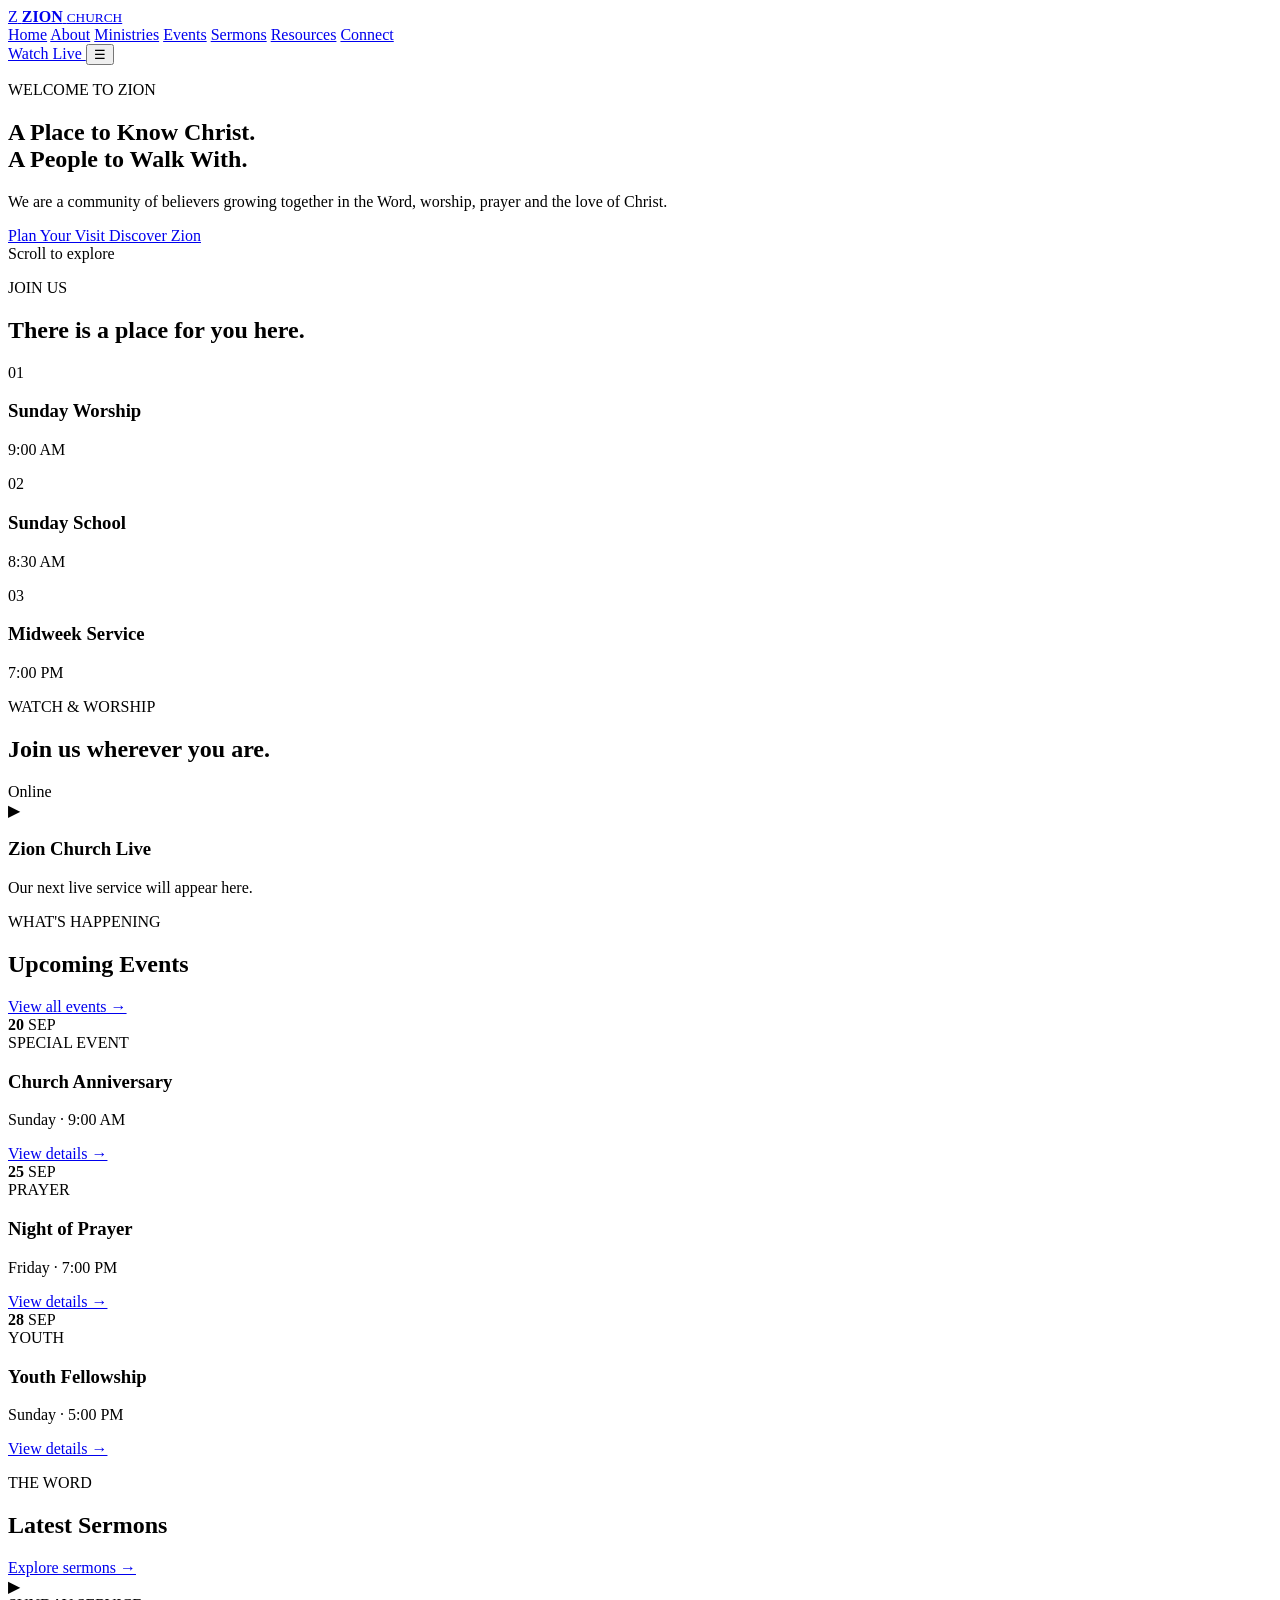
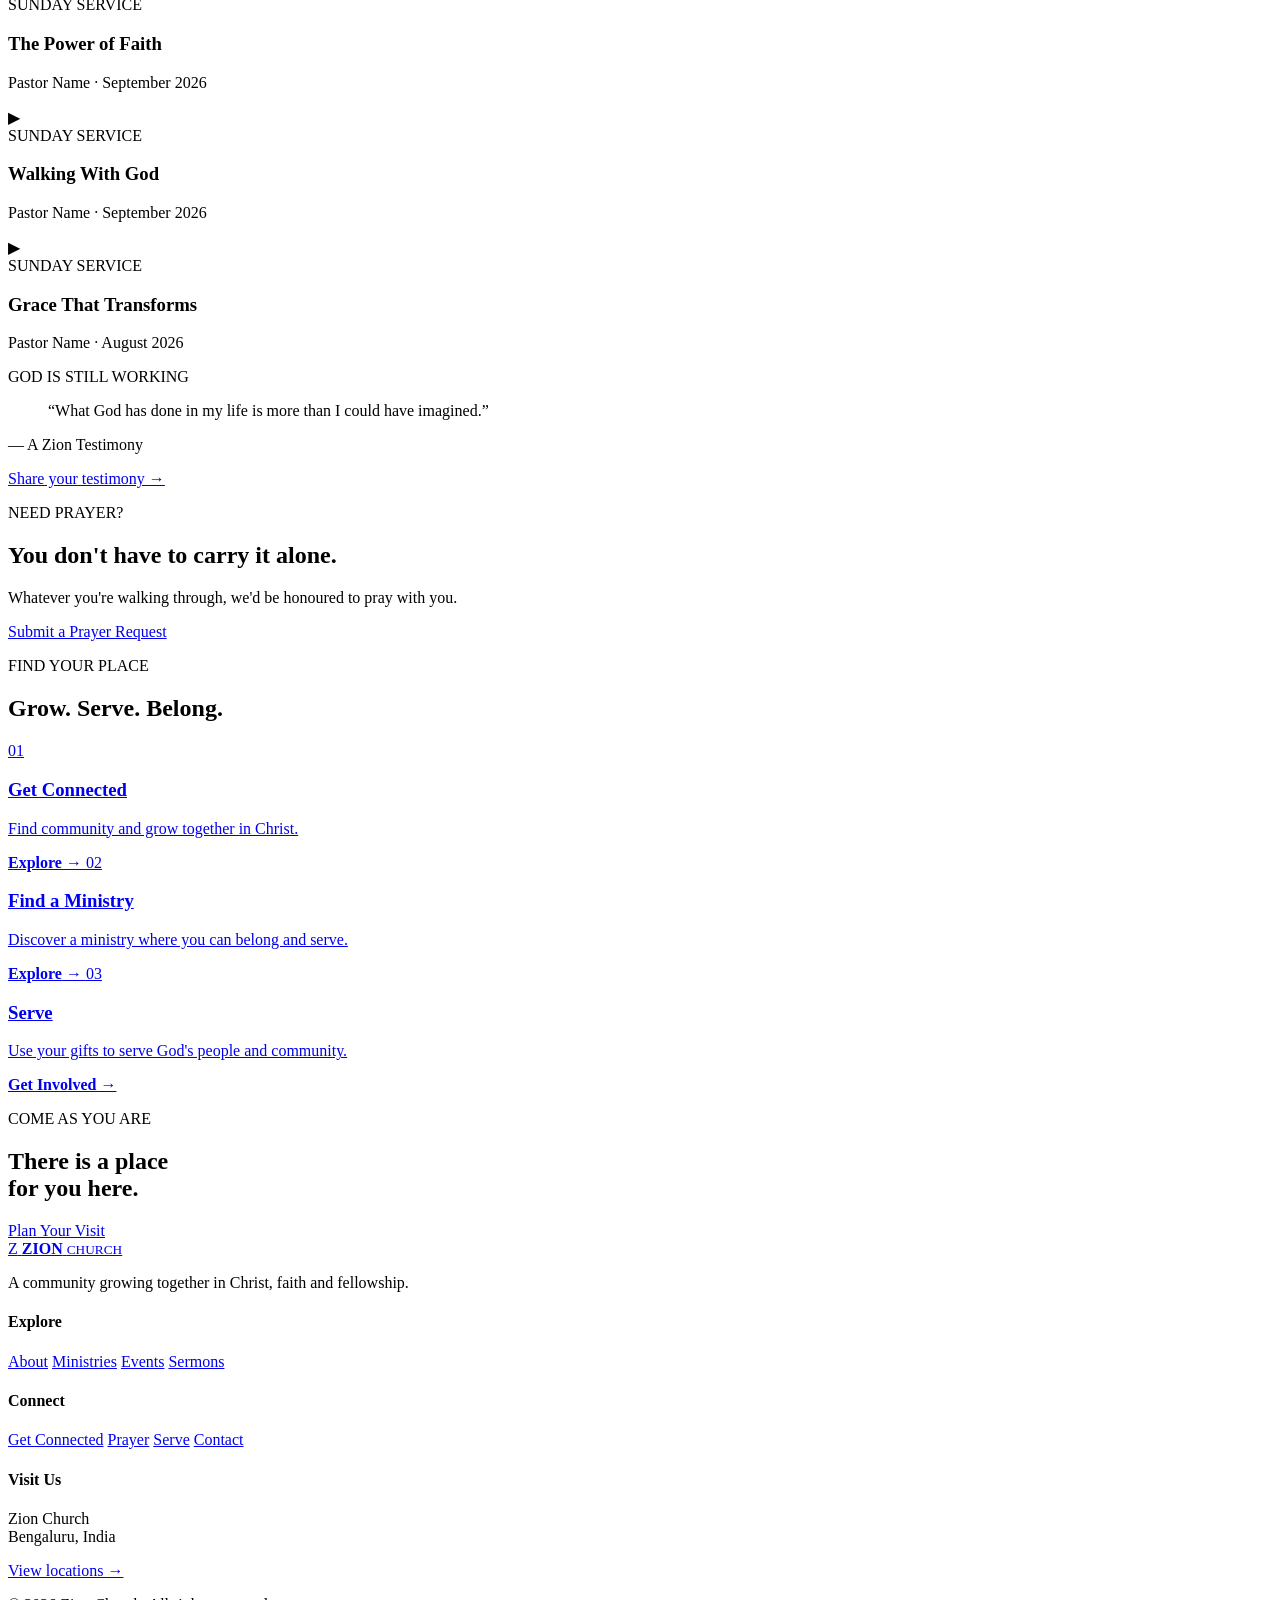
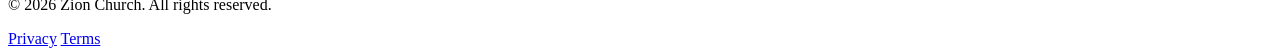
==== index.html @ 667b67aa "Create homepage structure" ====
<!DOCTYPE html>
<html lang="en">
<head>
    <meta charset="UTF-8">
    <meta name="viewport" content="width=device-width, initial-scale=1.0">

    <title>Zion Church | Welcome Home</title>

    <meta name="description" content="Welcome to Zion Church. A community growing together in Christ through worship, prayer, fellowship and the Word.">

    <link rel="stylesheet" href="css/style.css">
</head>

<body>

    <!-- ================================
         HEADER / NAVIGATION
    ================================= -->

    <header class="site-header">

        <div class="container nav-container">

            <a href="index.html" class="logo">
                <span class="logo-mark">Z</span>
                <span class="logo-text">
                    <strong>ZION</strong>
                    <small>CHURCH</small>
                </span>
            </a>

            <nav class="main-nav">

                <a href="index.html">Home</a>
                <a href="about.html">About</a>
                <a href="ministries.html">Ministries</a>
                <a href="events.html">Events</a>
                <a href="sermons.html">Sermons</a>
                <a href="resources.html">Resources</a>
                <a href="connect.html">Connect</a>

            </nav>

            <a href="#watch-live" class="nav-live-btn">
                Watch Live
            </a>

            <button class="menu-toggle" aria-label="Open navigation">
                ☰
            </button>

        </div>

    </header>


    <main>

        <!-- ================================
             HERO
        ================================= -->

        <section class="hero">

            <div class="hero-overlay"></div>

            <div class="container hero-content">

                <p class="eyebrow">
                    WELCOME TO ZION
                </p>

                <h1>
                    A Place to Know Christ.
                    <br>
                    A People to Walk With.
                </h1>

                <p class="hero-description">
                    We are a community of believers growing together
                    in the Word, worship, prayer and the love of Christ.
                </p>

                <div class="hero-buttons">

                    <a href="contact.html" class="btn btn-primary">
                        Plan Your Visit
                    </a>

                    <a href="about.html" class="btn btn-secondary">
                        Discover Zion
                    </a>

                </div>

            </div>

            <div class="hero-scroll">
                <span>Scroll to explore</span>
                <span class="scroll-line"></span>
            </div>

        </section>


        <!-- ================================
             SERVICE TIMES
        ================================= -->

        <section class="service-section">

            <div class="container">

                <div class="section-heading">

                    <p class="eyebrow">
                        JOIN US
                    </p>

                    <h2>
                        There is a place for you here.
                    </h2>

                </div>


                <div class="service-grid">

                    <div class="service-item">

                        <span class="service-number">01</span>

                        <div>
                            <h3>Sunday Worship</h3>
                            <p>9:00 AM</p>
                        </div>

                    </div>


                    <div class="service-item">

                        <span class="service-number">02</span>

                        <div>
                            <h3>Sunday School</h3>
                            <p>8:30 AM</p>
                        </div>

                    </div>


                    <div class="service-item">

                        <span class="service-number">03</span>

                        <div>
                            <h3>Midweek Service</h3>
                            <p>7:00 PM</p>
                        </div>

                    </div>

                </div>

            </div>

        </section>


        <!-- ================================
             LIVE SECTION
        ================================= -->

        <section class="live-section" id="watch-live">

            <div class="container">

                <div class="live-header">

                    <div>

                        <p class="eyebrow">
                            WATCH & WORSHIP
                        </p>

                        <h2>
                            Join us wherever you are.
                        </h2>

                    </div>

                    <div class="live-status">
                        <span class="live-dot"></span>
                        Online
                    </div>

                </div>


                <div class="video-placeholder">

                    <div class="video-content">

                        <span class="play-button">▶</span>

                        <h3>
                            Zion Church Live
                        </h3>

                        <p>
                            Our next live service will appear here.
                        </p>

                    </div>

                </div>

            </div>

        </section>


        <!-- ================================
             EVENTS
        ================================= -->

        <section class="events-section">

            <div class="container">

                <div class="section-top">

                    <div>

                        <p class="eyebrow">
                            WHAT'S HAPPENING
                        </p>

                        <h2>
                            Upcoming Events
                        </h2>

                    </div>

                    <a href="events.html" class="text-link">
                        View all events →
                    </a>

                </div>


                <div class="event-grid">

                    <article class="event-card">

                        <div class="event-date">
                            <strong>20</strong>
                            <span>SEP</span>
                        </div>

                        <div class="event-info">

                            <span class="event-category">
                                SPECIAL EVENT
                            </span>

                            <h3>
                                Church Anniversary
                            </h3>

                            <p>
                                Sunday · 9:00 AM
                            </p>

                            <a href="events.html">
                                View details →
                            </a>

                        </div>

                    </article>


                    <article class="event-card">

                        <div class="event-date">
                            <strong>25</strong>
                            <span>SEP</span>
                        </div>

                        <div class="event-info">

                            <span class="event-category">
                                PRAYER
                            </span>

                            <h3>
                                Night of Prayer
                            </h3>

                            <p>
                                Friday · 7:00 PM
                            </p>

                            <a href="events.html">
                                View details →
                            </a>

                        </div>

                    </article>


                    <article class="event-card">

                        <div class="event-date">
                            <strong>28</strong>
                            <span>SEP</span>
                        </div>

                        <div class="event-info">

                            <span class="event-category">
                                YOUTH
                            </span>

                            <h3>
                                Youth Fellowship
                            </h3>

                            <p>
                                Sunday · 5:00 PM
                            </p>

                            <a href="events.html">
                                View details →
                            </a>

                        </div>

                    </article>

                </div>

            </div>

        </section>


        <!-- ================================
             SERMONS
        ================================= -->

        <section class="sermons-section">

            <div class="container">

                <div class="section-top">

                    <div>

                        <p class="eyebrow">
                            THE WORD
                        </p>

                        <h2>
                            Latest Sermons
                        </h2>

                    </div>

                    <a href="sermons.html" class="text-link">
                        Explore sermons →
                    </a>

                </div>


                <div class="sermon-grid">

                    <article class="sermon-card">

                        <div class="sermon-thumbnail">

                            <span class="sermon-play">
                                ▶
                            </span>

                        </div>

                        <div class="sermon-info">

                            <span>
                                SUNDAY SERVICE
                            </span>

                            <h3>
                                The Power of Faith
                            </h3>

                            <p>
                                Pastor Name · September 2026
                            </p>

                        </div>

                    </article>


                    <article class="sermon-card">

                        <div class="sermon-thumbnail">

                            <span class="sermon-play">
                                ▶
                            </span>

                        </div>

                        <div class="sermon-info">

                            <span>
                                SUNDAY SERVICE
                            </span>

                            <h3>
                                Walking With God
                            </h3>

                            <p>
                                Pastor Name · September 2026
                            </p>

                        </div>

                    </article>


                    <article class="sermon-card">

                        <div class="sermon-thumbnail">

                            <span class="sermon-play">
                                ▶
                            </span>

                        </div>

                        <div class="sermon-info">

                            <span>
                                SUNDAY SERVICE
                            </span>

                            <h3>
                                Grace That Transforms
                            </h3>

                            <p>
                                Pastor Name · August 2026
                            </p>

                        </div>

                    </article>

                </div>

            </div>

        </section>


        <!-- ================================
             TESTIMONY
        ================================= -->

        <section class="testimony-section">

            <div class="container testimony-container">

                <p class="eyebrow">
                    GOD IS STILL WORKING
                </p>

                <blockquote>
                    “What God has done in my life
                    is more than I could have imagined.”
                </blockquote>

                <p class="testimony-author">
                    — A Zion Testimony
                </p>

                <a href="contact.html" class="text-link">
                    Share your testimony →
                </a>

            </div>

        </section>


        <!-- ================================
             PRAYER
        ================================= -->

        <section class="prayer-section">

            <div class="container prayer-container">

                <div>

                    <p class="eyebrow">
                        NEED PRAYER?
                    </p>

                    <h2>
                        You don't have to carry it alone.
                    </h2>

                </div>

                <div>

                    <p>
                        Whatever you're walking through,
                        we'd be honoured to pray with you.
                    </p>

                    <a href="connect.html" class="btn btn-primary">
                        Submit a Prayer Request
                    </a>

                </div>

            </div>

        </section>


        <!-- ================================
             CONNECT
        ================================= -->

        <section class="connect-section">

            <div class="container">

                <div class="section-heading">

                    <p class="eyebrow">
                        FIND YOUR PLACE
                    </p>

                    <h2>
                        Grow. Serve. Belong.
                    </h2>

                </div>


                <div class="connect-grid">

                    <a href="connect.html" class="connect-card">

                        <span>01</span>

                        <h3>
                            Get Connected
                        </h3>

                        <p>
                            Find community and grow
                            together in Christ.
                        </p>

                        <strong>
                            Explore →
                        </strong>

                    </a>


                    <a href="ministries.html" class="connect-card">

                        <span>02</span>

                        <h3>
                            Find a Ministry
                        </h3>

                        <p>
                            Discover a ministry where
                            you can belong and serve.
                        </p>

                        <strong>
                            Explore →
                        </strong>

                    </a>


                    <a href="connect.html" class="connect-card">

                        <span>03</span>

                        <h3>
                            Serve
                        </h3>

                        <p>
                            Use your gifts to serve
                            God's people and community.
                        </p>

                        <strong>
                            Get Involved →
                        </strong>

                    </a>

                </div>

            </div>

        </section>


        <!-- ================================
             FINAL CTA
        ================================= -->

        <section class="final-cta">

            <div class="container">

                <p class="eyebrow">
                    COME AS YOU ARE
                </p>

                <h2>
                    There is a place
                    <br>
                    for you here.
                </h2>

                <a href="contact.html" class="btn btn-light">
                    Plan Your Visit
                </a>

            </div>

        </section>

    </main>


    <!-- ================================
         FOOTER
    ================================= -->

    <footer class="site-footer">

        <div class="container footer-grid">

            <div class="footer-brand">

                <a href="index.html" class="logo footer-logo">

                    <span class="logo-mark">Z</span>

                    <span class="logo-text">
                        <strong>ZION</strong>
                        <small>CHURCH</small>
                    </span>

                </a>

                <p>
                    A community growing together
                    in Christ, faith and fellowship.
                </p>

            </div>


            <div class="footer-column">

                <h4>Explore</h4>

                <a href="about.html">About</a>
                <a href="ministries.html">Ministries</a>
                <a href="events.html">Events</a>
                <a href="sermons.html">Sermons</a>

            </div>


            <div class="footer-column">

                <h4>Connect</h4>

                <a href="connect.html">Get Connected</a>
                <a href="connect.html">Prayer</a>
                <a href="connect.html">Serve</a>
                <a href="contact.html">Contact</a>

            </div>


            <div class="footer-column">

                <h4>Visit Us</h4>

                <p>
                    Zion Church
                    <br>
                    Bengaluru, India
                </p>

                <a href="contact.html">
                    View locations →
                </a>

            </div>

        </div>


        <div class="container footer-bottom">

            <p>
                © 2026 Zion Church. All rights reserved.
            </p>

            <div>

                <a href="#">Privacy</a>
                <a href="#">Terms</a>

            </div>

        </div>

    </footer>


    <script src="js/script.js"></script>

</body>
</html>
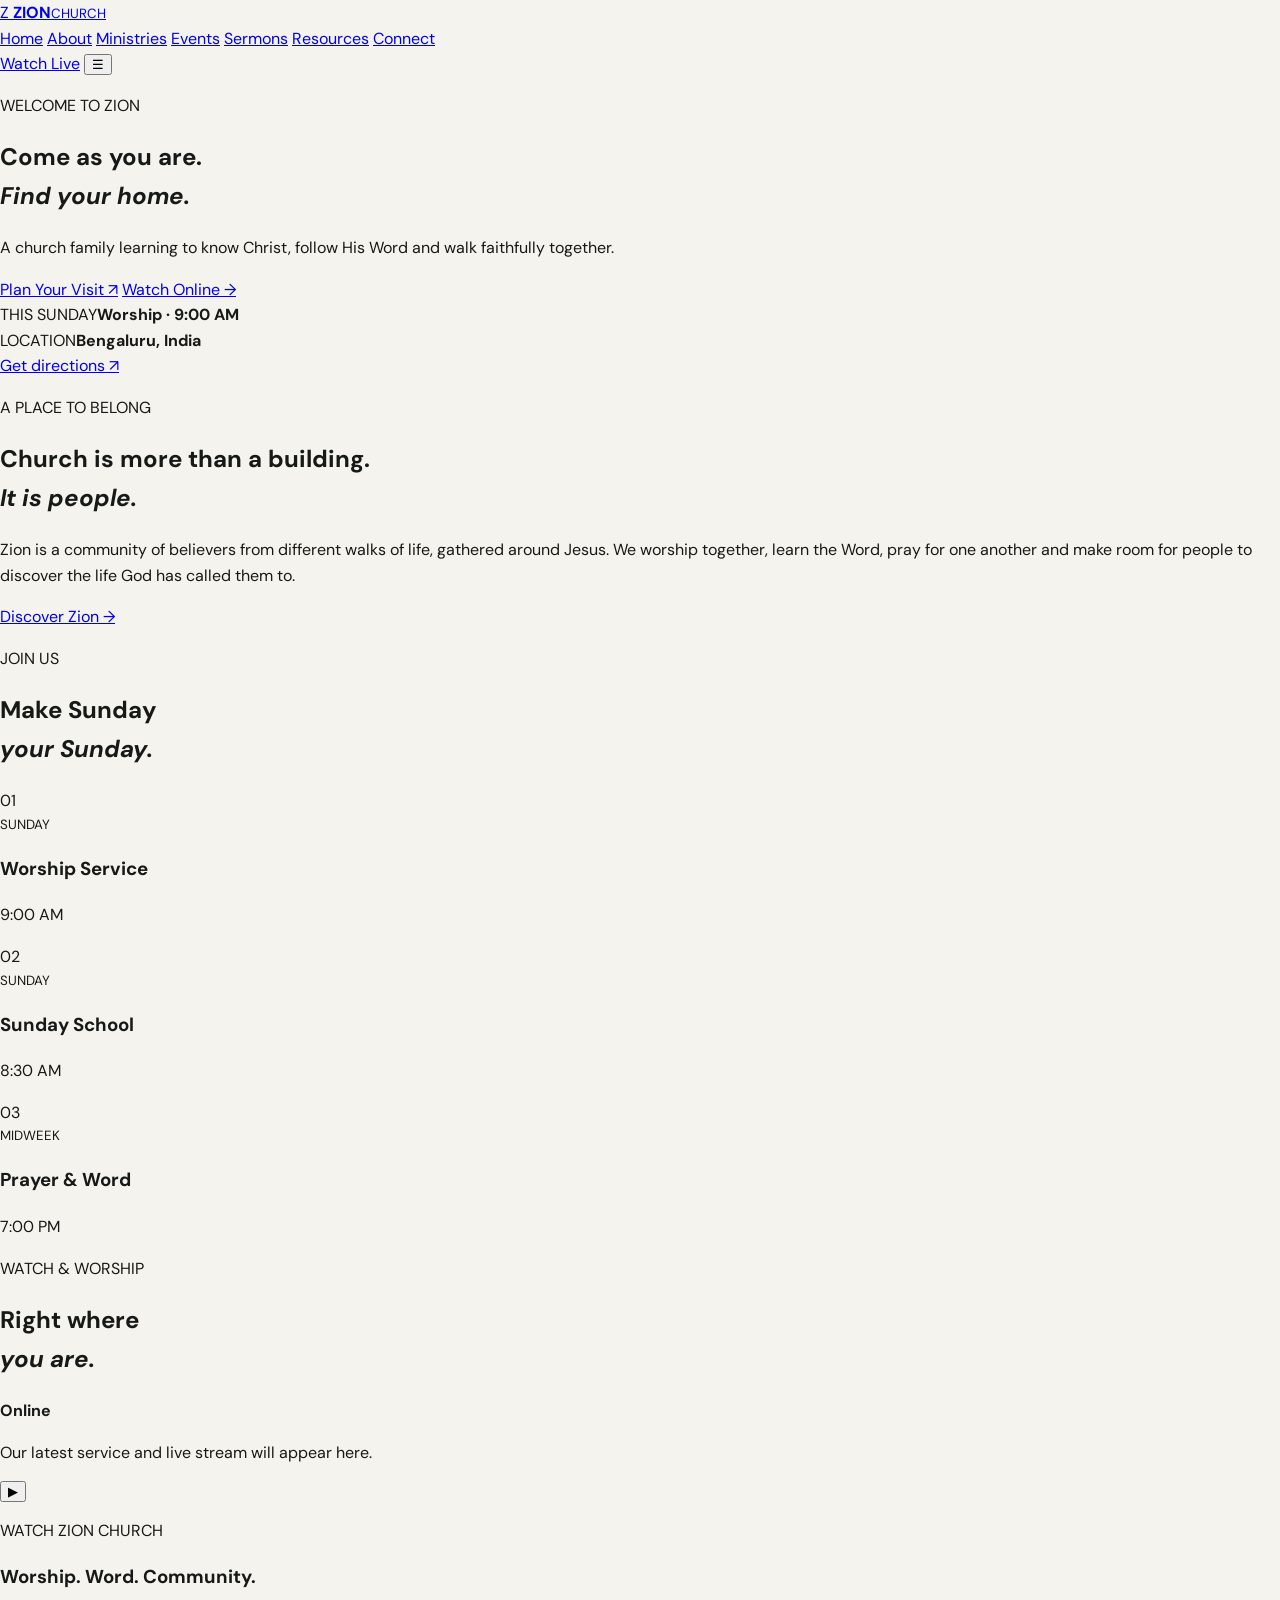
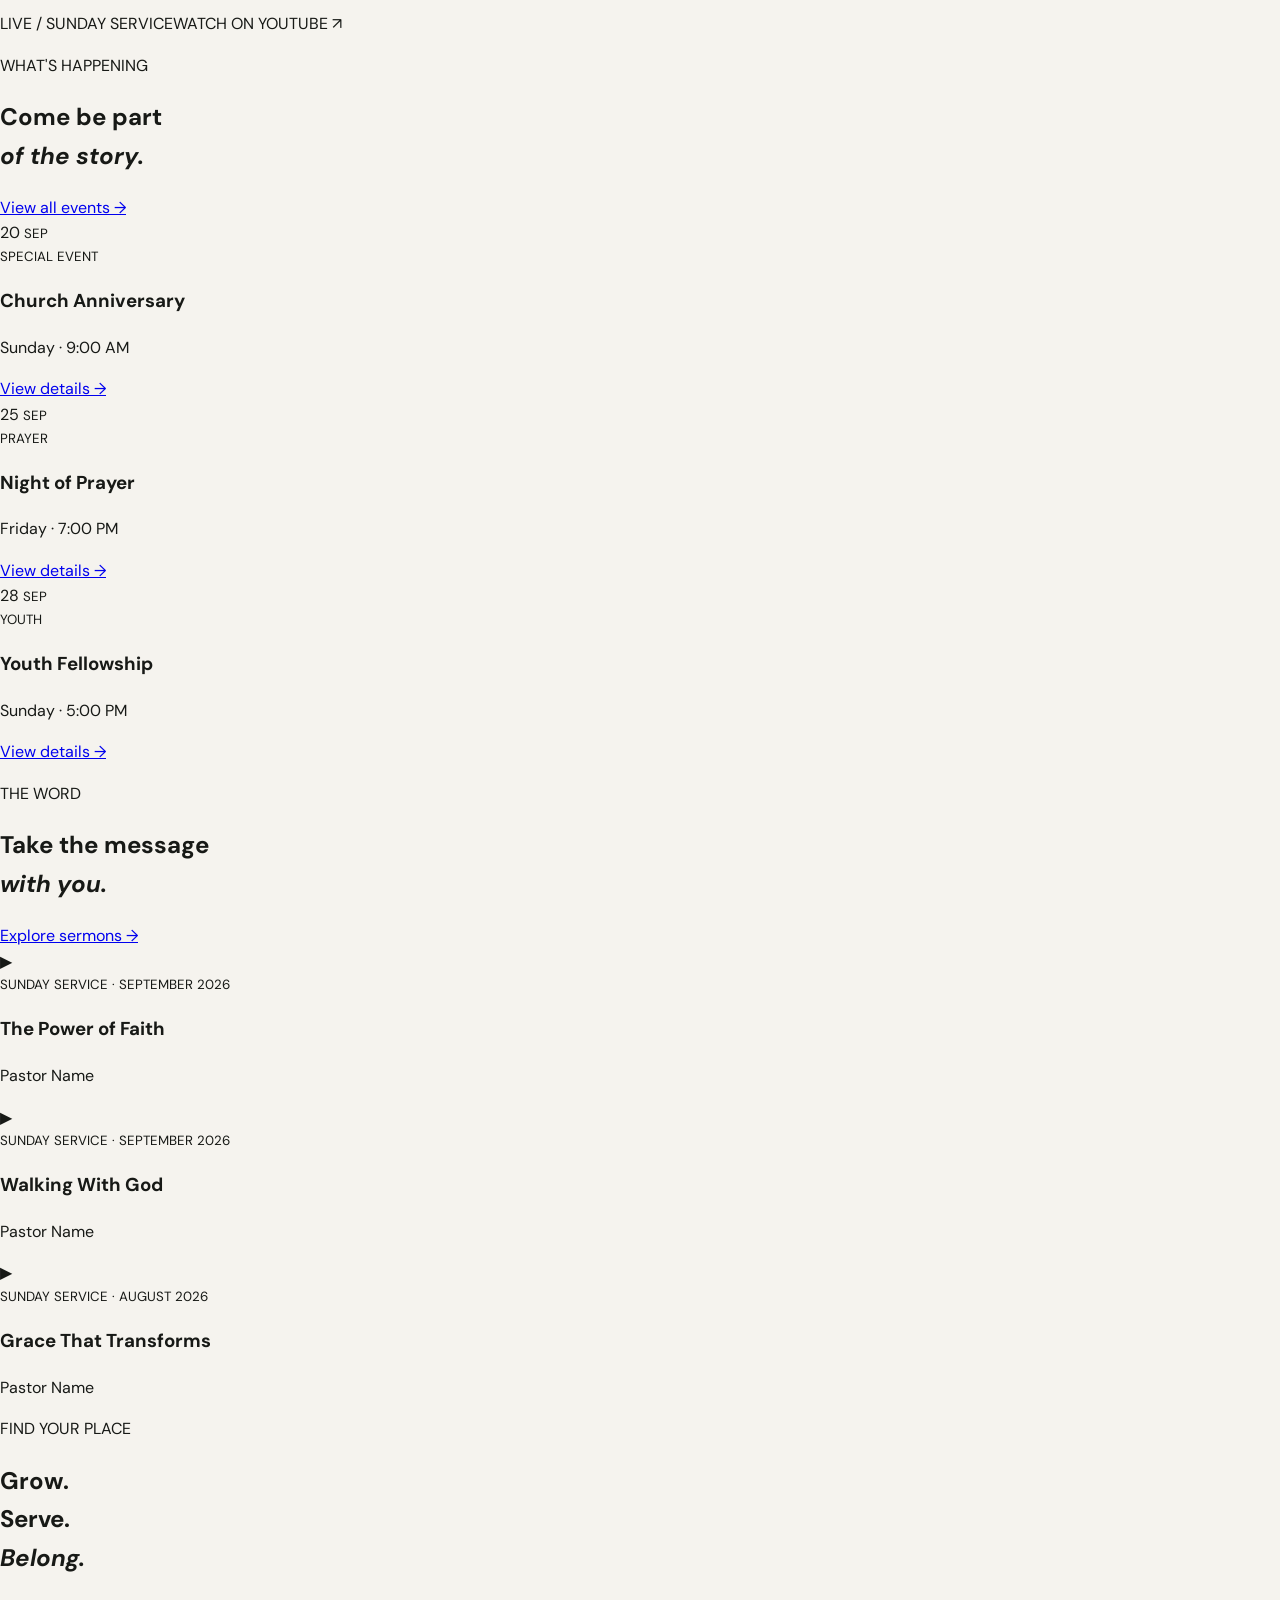
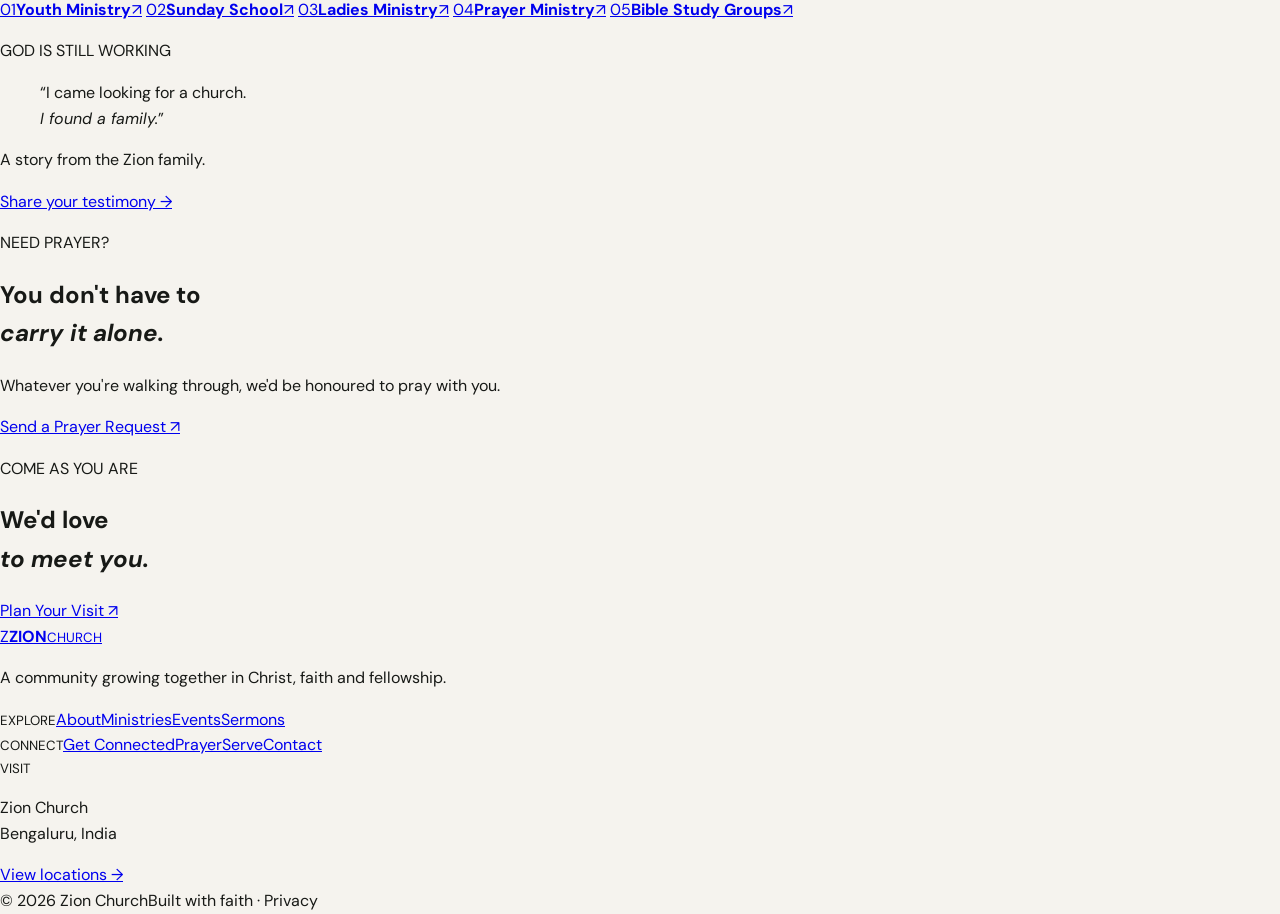
==== commit 22e53592: "Update index.html" ====
--- a/index.html
+++ b/index.html
@@ -1,754 +1,184 @@
-<!DOCTYPE html>
+ 
 <html lang="en">
 <head>
-    <meta charset="UTF-8">
-    <meta name="viewport" content="width=device-width, initial-scale=1.0">
-
-    <title>Zion Church | Welcome Home</title>
-
-    <meta name="description" content="Welcome to Zion Church. A community growing together in Christ through worship, prayer, fellowship and the Word.">
-
-    <link rel="stylesheet" href="css/style.css">
+  <meta charset="UTF-8">
+  <meta name="viewport" content="width=device-width, initial-scale=1.0">
+  <title>Zion Church | Welcome Home</title>
+  <meta name="description" content="Zion Church — a community growing in Christ through worship, the Word, prayer and fellowship.">
+  <link rel="preconnect" href="https://fonts.googleapis.com">
+  <link rel="preconnect" href="https://fonts.gstatic.com" crossorigin>
+  <link href="https://fonts.googleapis.com/css2?family=DM+Sans:wght@400;500;600;700&family=Manrope:wght@400;500;600;700;800&display=swap" rel="stylesheet">
+  <link rel="stylesheet" href="css/style.css">
 </head>
 
 <body>
+<header class="site-header">
+  <div class="nav-wrap">
+    <a class="brand" href="index.html">
+      <span class="brand-mark">Z</span>
+      <span><strong>ZION</strong><small>CHURCH</small></span>
+    </a>
 
-    <!-- ================================
-         HEADER / NAVIGATION
-    ================================= -->
+    <nav class="main-nav" id="mainNav">
+      <a class="active" href="index.html">Home</a>
+      <a href="about.html">About</a>
+      <a href="ministries.html">Ministries</a>
+      <a href="events.html">Events</a>
+      <a href="sermons.html">Sermons</a>
+      <a href="resources.html">Resources</a>
+      <a href="connect.html">Connect</a>
+    </nav>
 
-    <header class="site-header">
+    <a class="live-btn" href="#watch-live"><span></span> Watch Live</a>
+    <button class="menu-toggle" id="menuToggle" aria-label="Open menu">☰</button>
+  </div>
+</header>
 
-        <div class="container nav-container">
+<main>
+  <section class="hero">
+    <div class="hero-image"></div>
+    <div class="hero-shade"></div>
+    <div class="hero-inner">
+      <div class="hero-copy">
+        <p class="kicker">WELCOME TO ZION</p>
+        <h1>Come as you are.<br><em>Find your home.</em></h1>
+        <p class="hero-text">A church family learning to know Christ, follow His Word and walk faithfully together.</p>
+        <div class="hero-actions">
+          <a class="btn btn-light" href="contact.html">Plan Your Visit <span>↗</span></a>
+          <a class="text-btn light" href="#watch-live">Watch Online <span>→</span></a>
+        </div>
+      </div>
+      <div class="hero-bottom">
+        <div><span>THIS SUNDAY</span><strong>Worship · 9:00 AM</strong></div>
+        <div><span>LOCATION</span><strong>Bengaluru, India</strong></div>
+        <a href="contact.html">Get directions <span>↗</span></a>
+      </div>
+    </div>
+  </section>
 
-            <a href="index.html" class="logo">
-                <span class="logo-mark">Z</span>
-                <span class="logo-text">
-                    <strong>ZION</strong>
-                    <small>CHURCH</small>
-                </span>
-            </a>
+  <section class="welcome section">
+    <div class="section-grid">
+      <div>
+        <p class="kicker dark">A PLACE TO BELONG</p>
+        <h2>Church is more than a building.<br><em>It is people.</em></h2>
+      </div>
+      <div class="welcome-copy">
+        <p>Zion is a community of believers from different walks of life, gathered around Jesus. We worship together, learn the Word, pray for one another and make room for people to discover the life God has called them to.</p>
+        <a class="text-btn dark" href="about.html">Discover Zion <span>→</span></a>
+      </div>
+    </div>
+  </section>
 
-            <nav class="main-nav">
+  <section class="service-strip">
+    <div class="section-grid service-grid">
+      <div>
+        <p class="kicker dark">JOIN US</p>
+        <h2>Make Sunday<br><em>your Sunday.</em></h2>
+      </div>
+      <div class="service-list">
+        <article><span>01</span><div><small>SUNDAY</small><h3>Worship Service</h3><p>9:00 AM</p></div></article>
+        <article><span>02</span><div><small>SUNDAY</small><h3>Sunday School</h3><p>8:30 AM</p></div></article>
+        <article><span>03</span><div><small>MIDWEEK</small><h3>Prayer & Word</h3><p>7:00 PM</p></div></article>
+      </div>
+    </div>
+  </section>
 
-                <a href="index.html">Home</a>
-                <a href="about.html">About</a>
-                <a href="ministries.html">Ministries</a>
-                <a href="events.html">Events</a>
-                <a href="sermons.html">Sermons</a>
-                <a href="resources.html">Resources</a>
-                <a href="connect.html">Connect</a>
+  <section class="watch section" id="watch-live">
+    <div class="watch-head">
+      <div><p class="kicker dark">WATCH & WORSHIP</p><h2>Right where<br><em>you are.</em></h2></div>
+      <div class="watch-note"><span class="live-pulse"></span><strong>Online</strong><p>Our latest service and live stream will appear here.</p></div>
+    </div>
+    <div class="video-card">
+      <div class="video-bg"></div>
+      <div class="video-overlay"></div>
+      <div class="video-center">
+        <button class="play" aria-label="Play video">▶</button>
+        <p>WATCH ZION CHURCH</p>
+        <h3>Worship. Word. Community.</h3>
+      </div>
+      <div class="video-meta"><span>LIVE / SUNDAY SERVICE</span><span>WATCH ON YOUTUBE ↗</span></div>
+    </div>
+  </section>
 
-            </nav>
+  <section class="events section">
+    <div class="section-top">
+      <div><p class="kicker dark">WHAT'S HAPPENING</p><h2>Come be part<br><em>of the story.</em></h2></div>
+      <a class="text-btn dark" href="events.html">View all events <span>→</span></a>
+    </div>
+    <div class="event-cards">
+      <article class="event-card featured">
+        <div class="event-image event-one"></div>
+        <div class="event-body"><span class="date">20 <small>SEP</small></span><div><small>SPECIAL EVENT</small><h3>Church Anniversary</h3><p>Sunday · 9:00 AM</p><a href="events.html">View details →</a></div></div>
+      </article>
+      <article class="event-card">
+        <div class="event-image event-two"></div>
+        <div class="event-body"><span class="date">25 <small>SEP</small></span><div><small>PRAYER</small><h3>Night of Prayer</h3><p>Friday · 7:00 PM</p><a href="events.html">View details →</a></div></div>
+      </article>
+      <article class="event-card">
+        <div class="event-image event-three"></div>
+        <div class="event-body"><span class="date">28 <small>SEP</small></span><div><small>YOUTH</small><h3>Youth Fellowship</h3><p>Sunday · 5:00 PM</p><a href="events.html">View details →</a></div></div>
+      </article>
+    </div>
+  </section>
 
-            <a href="#watch-live" class="nav-live-btn">
-                Watch Live
-            </a>
+  <section class="sermons section">
+    <div class="section-top">
+      <div><p class="kicker dark">THE WORD</p><h2>Take the message<br><em>with you.</em></h2></div>
+      <a class="text-btn dark" href="sermons.html">Explore sermons <span>→</span></a>
+    </div>
+    <div class="sermon-grid">
+      <article class="sermon-card large"><div class="sermon-thumb thumb-one"><span class="play small">▶</span></div><div><small>SUNDAY SERVICE · SEPTEMBER 2026</small><h3>The Power of Faith</h3><p>Pastor Name</p></div></article>
+      <article class="sermon-card"><div class="sermon-thumb thumb-two"><span class="play small">▶</span></div><div><small>SUNDAY SERVICE · SEPTEMBER 2026</small><h3>Walking With God</h3><p>Pastor Name</p></div></article>
+      <article class="sermon-card"><div class="sermon-thumb thumb-three"><span class="play small">▶</span></div><div><small>SUNDAY SERVICE · AUGUST 2026</small><h3>Grace That Transforms</h3><p>Pastor Name</p></div></article>
+    </div>
+  </section>
 
-            <button class="menu-toggle" aria-label="Open navigation">
-                ☰
-            </button>
+  <section class="ministries">
+    <div class="section-grid ministry-grid">
+      <div><p class="kicker">FIND YOUR PLACE</p><h2>Grow.<br>Serve.<br><em>Belong.</em></h2></div>
+      <div class="ministry-list">
+        <a href="ministries.html"><span>01</span><strong>Youth Ministry</strong><i>↗</i></a>
+        <a href="ministries.html"><span>02</span><strong>Sunday School</strong><i>↗</i></a>
+        <a href="ministries.html"><span>03</span><strong>Ladies Ministry</strong><i>↗</i></a>
+        <a href="ministries.html"><span>04</span><strong>Prayer Ministry</strong><i>↗</i></a>
+        <a href="ministries.html"><span>05</span><strong>Bible Study Groups</strong><i>↗</i></a>
+      </div>
+    </div>
+  </section>
 
-        </div>
+  <section class="testimony section">
+    <p class="kicker dark">GOD IS STILL WORKING</p>
+    <blockquote>“I came looking for a church.<br><em>I found a family.</em>”</blockquote>
+    <div class="testimony-bottom"><p>A story from the Zion family.</p><a class="text-btn dark" href="contact.html">Share your testimony <span>→</span></a></div>
+  </section>
 
-    </header>
+  <section class="prayer">
+    <div class="prayer-inner">
+      <div><p class="kicker">NEED PRAYER?</p><h2>You don't have to<br><em>carry it alone.</em></h2></div>
+      <div><p>Whatever you're walking through, we'd be honoured to pray with you.</p><a class="btn btn-light" href="connect.html">Send a Prayer Request <span>↗</span></a></div>
+    </div>
+  </section>
 
+  <section class="final-cta">
+    <div><p class="kicker">COME AS YOU ARE</p><h2>We'd love<br><em>to meet you.</em></h2><a class="btn btn-light" href="contact.html">Plan Your Visit <span>↗</span></a></div>
+  </section>
+</main>
 
-    <main>
+<footer class="footer">
+  <div class="footer-top">
+    <div><a class="brand footer-brand" href="index.html"><span class="brand-mark">Z</span><span><strong>ZION</strong><small>CHURCH</small></span></a><p>A community growing together in Christ, faith and fellowship.</p></div>
+    <div><small>EXPLORE</small><a href="about.html">About</a><a href="ministries.html">Ministries</a><a href="events.html">Events</a><a href="sermons.html">Sermons</a></div>
+    <div><small>CONNECT</small><a href="connect.html">Get Connected</a><a href="connect.html">Prayer</a><a href="connect.html">Serve</a><a href="contact.html">Contact</a></div>
+    <div><small>VISIT</small><p>Zion Church<br>Bengaluru, India</p><a href="contact.html">View locations →</a></div>
+  </div>
+  <div class="footer-bottom"><span>© 2026 Zion Church</span><span>Built with faith · Privacy</span></div>
+</footer>
 
-        <!-- ================================
-             HERO
-        ================================= -->
-
-        <section class="hero">
-
-            <div class="hero-overlay"></div>
-
-            <div class="container hero-content">
-
-                <p class="eyebrow">
-                    WELCOME TO ZION
-                </p>
-
-                <h1>
-                    A Place to Know Christ.
-                    <br>
-                    A People to Walk With.
-                </h1>
-
-                <p class="hero-description">
-                    We are a community of believers growing together
-                    in the Word, worship, prayer and the love of Christ.
-                </p>
-
-                <div class="hero-buttons">
-
-                    <a href="contact.html" class="btn btn-primary">
-                        Plan Your Visit
-                    </a>
-
-                    <a href="about.html" class="btn btn-secondary">
-                        Discover Zion
-                    </a>
-
-                </div>
-
-            </div>
-
-            <div class="hero-scroll">
-                <span>Scroll to explore</span>
-                <span class="scroll-line"></span>
-            </div>
-
-        </section>
-
-
-        <!-- ================================
-             SERVICE TIMES
-        ================================= -->
-
-        <section class="service-section">
-
-            <div class="container">
-
-                <div class="section-heading">
-
-                    <p class="eyebrow">
-                        JOIN US
-                    </p>
-
-                    <h2>
-                        There is a place for you here.
-                    </h2>
-
-                </div>
-
-
-                <div class="service-grid">
-
-                    <div class="service-item">
-
-                        <span class="service-number">01</span>
-
-                        <div>
-                            <h3>Sunday Worship</h3>
-                            <p>9:00 AM</p>
-                        </div>
-
-                    </div>
-
-
-                    <div class="service-item">
-
-                        <span class="service-number">02</span>
-
-                        <div>
-                            <h3>Sunday School</h3>
-                            <p>8:30 AM</p>
-                        </div>
-
-                    </div>
-
-
-                    <div class="service-item">
-
-                        <span class="service-number">03</span>
-
-                        <div>
-                            <h3>Midweek Service</h3>
-                            <p>7:00 PM</p>
-                        </div>
-
-                    </div>
-
-                </div>
-
-            </div>
-
-        </section>
-
-
-        <!-- ================================
-             LIVE SECTION
-        ================================= -->
-
-        <section class="live-section" id="watch-live">
-
-            <div class="container">
-
-                <div class="live-header">
-
-                    <div>
-
-                        <p class="eyebrow">
-                            WATCH & WORSHIP
-                        </p>
-
-                        <h2>
-                            Join us wherever you are.
-                        </h2>
-
-                    </div>
-
-                    <div class="live-status">
-                        <span class="live-dot"></span>
-                        Online
-                    </div>
-
-                </div>
-
-
-                <div class="video-placeholder">
-
-                    <div class="video-content">
-
-                        <span class="play-button">▶</span>
-
-                        <h3>
-                            Zion Church Live
-                        </h3>
-
-                        <p>
-                            Our next live service will appear here.
-                        </p>
-
-                    </div>
-
-                </div>
-
-            </div>
-
-        </section>
-
-
-        <!-- ================================
-             EVENTS
-        ================================= -->
-
-        <section class="events-section">
-
-            <div class="container">
-
-                <div class="section-top">
-
-                    <div>
-
-                        <p class="eyebrow">
-                            WHAT'S HAPPENING
-                        </p>
-
-                        <h2>
-                            Upcoming Events
-                        </h2>
-
-                    </div>
-
-                    <a href="events.html" class="text-link">
-                        View all events →
-                    </a>
-
-                </div>
-
-
-                <div class="event-grid">
-
-                    <article class="event-card">
-
-                        <div class="event-date">
-                            <strong>20</strong>
-                            <span>SEP</span>
-                        </div>
-
-                        <div class="event-info">
-
-                            <span class="event-category">
-                                SPECIAL EVENT
-                            </span>
-
-                            <h3>
-                                Church Anniversary
-                            </h3>
-
-                            <p>
-                                Sunday · 9:00 AM
-                            </p>
-
-                            <a href="events.html">
-                                View details →
-                            </a>
-
-                        </div>
-
-                    </article>
-
-
-                    <article class="event-card">
-
-                        <div class="event-date">
-                            <strong>25</strong>
-                            <span>SEP</span>
-                        </div>
-
-                        <div class="event-info">
-
-                            <span class="event-category">
-                                PRAYER
-                            </span>
-
-                            <h3>
-                                Night of Prayer
-                            </h3>
-
-                            <p>
-                                Friday · 7:00 PM
-                            </p>
-
-                            <a href="events.html">
-                                View details →
-                            </a>
-
-                        </div>
-
-                    </article>
-
-
-                    <article class="event-card">
-
-                        <div class="event-date">
-                            <strong>28</strong>
-                            <span>SEP</span>
-                        </div>
-
-                        <div class="event-info">
-
-                            <span class="event-category">
-                                YOUTH
-                            </span>
-
-                            <h3>
-                                Youth Fellowship
-                            </h3>
-
-                            <p>
-                                Sunday · 5:00 PM
-                            </p>
-
-                            <a href="events.html">
-                                View details →
-                            </a>
-
-                        </div>
-
-                    </article>
-
-                </div>
-
-            </div>
-
-        </section>
-
-
-        <!-- ================================
-             SERMONS
-        ================================= -->
-
-        <section class="sermons-section">
-
-            <div class="container">
-
-                <div class="section-top">
-
-                    <div>
-
-                        <p class="eyebrow">
-                            THE WORD
-                        </p>
-
-                        <h2>
-                            Latest Sermons
-                        </h2>
-
-                    </div>
-
-                    <a href="sermons.html" class="text-link">
-                        Explore sermons →
-                    </a>
-
-                </div>
-
-
-                <div class="sermon-grid">
-
-                    <article class="sermon-card">
-
-                        <div class="sermon-thumbnail">
-
-                            <span class="sermon-play">
-                                ▶
-                            </span>
-
-                        </div>
-
-                        <div class="sermon-info">
-
-                            <span>
-                                SUNDAY SERVICE
-                            </span>
-
-                            <h3>
-                                The Power of Faith
-                            </h3>
-
-                            <p>
-                                Pastor Name · September 2026
-                            </p>
-
-                        </div>
-
-                    </article>
-
-
-                    <article class="sermon-card">
-
-                        <div class="sermon-thumbnail">
-
-                            <span class="sermon-play">
-                                ▶
-                            </span>
-
-                        </div>
-
-                        <div class="sermon-info">
-
-                            <span>
-                                SUNDAY SERVICE
-                            </span>
-
-                            <h3>
-                                Walking With God
-                            </h3>
-
-                            <p>
-                                Pastor Name · September 2026
-                            </p>
-
-                        </div>
-
-                    </article>
-
-
-                    <article class="sermon-card">
-
-                        <div class="sermon-thumbnail">
-
-                            <span class="sermon-play">
-                                ▶
-                            </span>
-
-                        </div>
-
-                        <div class="sermon-info">
-
-                            <span>
-                                SUNDAY SERVICE
-                            </span>
-
-                            <h3>
-                                Grace That Transforms
-                            </h3>
-
-                            <p>
-                                Pastor Name · August 2026
-                            </p>
-
-                        </div>
-
-                    </article>
-
-                </div>
-
-            </div>
-
-        </section>
-
-
-        <!-- ================================
-             TESTIMONY
-        ================================= -->
-
-        <section class="testimony-section">
-
-            <div class="container testimony-container">
-
-                <p class="eyebrow">
-                    GOD IS STILL WORKING
-                </p>
-
-                <blockquote>
-                    “What God has done in my life
-                    is more than I could have imagined.”
-                </blockquote>
-
-                <p class="testimony-author">
-                    — A Zion Testimony
-                </p>
-
-                <a href="contact.html" class="text-link">
-                    Share your testimony →
-                </a>
-
-            </div>
-
-        </section>
-
-
-        <!-- ================================
-             PRAYER
-        ================================= -->
-
-        <section class="prayer-section">
-
-            <div class="container prayer-container">
-
-                <div>
-
-                    <p class="eyebrow">
-                        NEED PRAYER?
-                    </p>
-
-                    <h2>
-                        You don't have to carry it alone.
-                    </h2>
-
-                </div>
-
-                <div>
-
-                    <p>
-                        Whatever you're walking through,
-                        we'd be honoured to pray with you.
-                    </p>
-
-                    <a href="connect.html" class="btn btn-primary">
-                        Submit a Prayer Request
-                    </a>
-
-                </div>
-
-            </div>
-
-        </section>
-
-
-        <!-- ================================
-             CONNECT
-        ================================= -->
-
-        <section class="connect-section">
-
-            <div class="container">
-
-                <div class="section-heading">
-
-                    <p class="eyebrow">
-                        FIND YOUR PLACE
-                    </p>
-
-                    <h2>
-                        Grow. Serve. Belong.
-                    </h2>
-
-                </div>
-
-
-                <div class="connect-grid">
-
-                    <a href="connect.html" class="connect-card">
-
-                        <span>01</span>
-
-                        <h3>
-                            Get Connected
-                        </h3>
-
-                        <p>
-                            Find community and grow
-                            together in Christ.
-                        </p>
-
-                        <strong>
-                            Explore →
-                        </strong>
-
-                    </a>
-
-
-                    <a href="ministries.html" class="connect-card">
-
-                        <span>02</span>
-
-                        <h3>
-                            Find a Ministry
-                        </h3>
-
-                        <p>
-                            Discover a ministry where
-                            you can belong and serve.
-                        </p>
-
-                        <strong>
-                            Explore →
-                        </strong>
-
-                    </a>
-
-
-                    <a href="connect.html" class="connect-card">
-
-                        <span>03</span>
-
-                        <h3>
-                            Serve
-                        </h3>
-
-                        <p>
-                            Use your gifts to serve
-                            God's people and community.
-                        </p>
-
-                        <strong>
-                            Get Involved →
-                        </strong>
-
-                    </a>
-
-                </div>
-
-            </div>
-
-        </section>
-
-
-        <!-- ================================
-             FINAL CTA
-        ================================= -->
-
-        <section class="final-cta">
-
-            <div class="container">
-
-                <p class="eyebrow">
-                    COME AS YOU ARE
-                </p>
-
-                <h2>
-                    There is a place
-                    <br>
-                    for you here.
-                </h2>
-
-                <a href="contact.html" class="btn btn-light">
-                    Plan Your Visit
-                </a>
-
-            </div>
-
-        </section>
-
-    </main>
-
-
-    <!-- ================================
-         FOOTER
-    ================================= -->
-
-    <footer class="site-footer">
-
-        <div class="container footer-grid">
-
-            <div class="footer-brand">
-
-                <a href="index.html" class="logo footer-logo">
-
-                    <span class="logo-mark">Z</span>
-
-                    <span class="logo-text">
-                        <strong>ZION</strong>
-                        <small>CHURCH</small>
-                    </span>
-
-                </a>
-
-                <p>
-                    A community growing together
-                    in Christ, faith and fellowship.
-                </p>
-
-            </div>
-
-
-            <div class="footer-column">
-
-                <h4>Explore</h4>
-
-                <a href="about.html">About</a>
-                <a href="ministries.html">Ministries</a>
-                <a href="events.html">Events</a>
-                <a href="sermons.html">Sermons</a>
-
-            </div>
-
-
-            <div class="footer-column">
-
-                <h4>Connect</h4>
-
-                <a href="connect.html">Get Connected</a>
-                <a href="connect.html">Prayer</a>
-                <a href="connect.html">Serve</a>
-                <a href="contact.html">Contact</a>
-
-            </div>
-
-
-            <div class="footer-column">
-
-                <h4>Visit Us</h4>
-
-                <p>
-                    Zion Church
-                    <br>
-                    Bengaluru, India
-                </p>
-
-                <a href="contact.html">
-                    View locations →
-                </a>
-
-            </div>
-
-        </div>
-
-
-        <div class="container footer-bottom">
-
-            <p>
-                © 2026 Zion Church. All rights reserved.
-            </p>
-
-            <div>
-
-                <a href="#">Privacy</a>
-                <a href="#">Terms</a>
-
-            </div>
-
-        </div>
-
-    </footer>
-
-
-    <script src="js/script.js"></script>
-
+<script src="js/script.js"></script>
+<script>
+  const toggle = document.getElementById('menuToggle');
+  const nav = document.getElementById('mainNav');
+  toggle?.addEventListener('click', () => nav.classList.toggle('open'));
+</script>
 </body>
 </html>
--- a/css/style.css
+++ b/css/style.css
@@ -0,0 +1,61 @@
+
+/* =========================================================
+   ZION CHURCH — MASTER STYLESHEET
+   Clean / Editorial / Warm / Responsive
+   Replace the ENTIRE contents of css/style.css with this file.
+========================================================= */
+
+@import url('https://fonts.googleapis.com/css2?family=DM+Sans:wght@400;500;600;700&family=Manrope:wght@400;500;600;700;800&display=swap');
+
+:root{
+    --ink:#171916;
+    --ink-soft:#555a52;
+    --white:#fff;
+    --cream:#f5f3ee;
+    --paper:#ebe9e2;
+    --paper-2:#deddd5;
+    --green:#202a21;
+    --green-2:#2d392d;
+    --line:rgba(23,25,22,.14);
+    --line-light:rgba(255,255,255,.15);
+    --accent:#a68b63;
+
+    --container:1240px;
+    --nav-height:82px;
+    --radius:20px;
+    --radius-sm:12px;
+
+    --ease:cubic-bezier(.22,.61,.36,1);
+}
+
+*,
+*::before,
+*::after{
+    box-sizing:border-box;
+}
+
+html{
+    scroll-behavior:smooth;
+}
+
+body{
+    margin:0;
+    background:var(--cream);
+    color:var(--ink);
+    font-family:"DM Sans",Arial,sans-serif;
+    font-size:16px;
+    line-height:1.6;
+    -webkit-font-smoothing:antialiased;
+    overflow-x:hidden;
+}
+
+body.menu-open{
+    overflow:hidden;
+}
+
+img,
+video{
+    display:block;
+    max-width:100%;
+}
+
